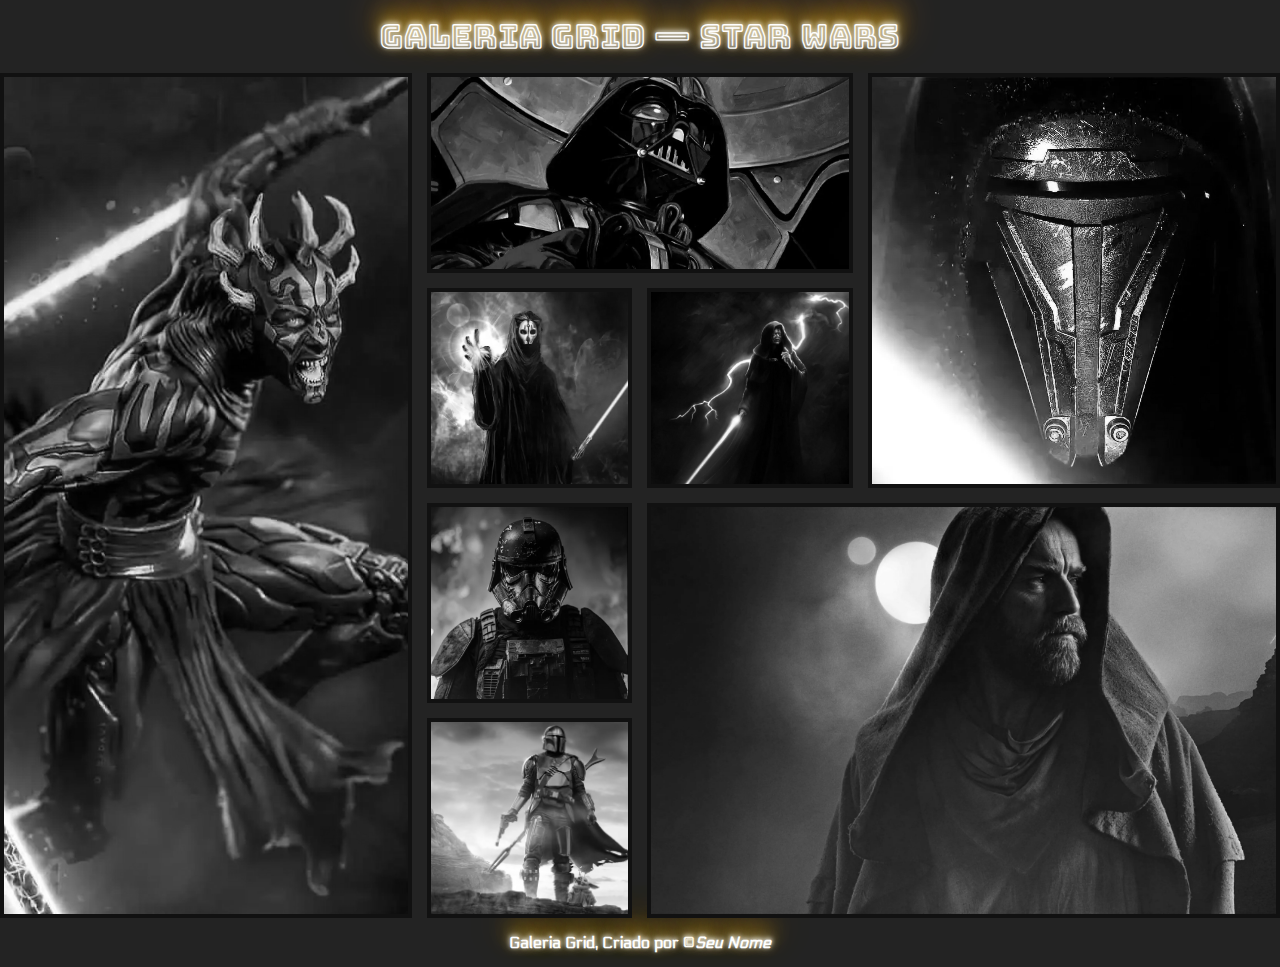
==== grid-area/grid-area.html @ adf2dcda "Initial commit" ====
<!DOCTYPE html>
<html lang="pt-br">

<head>
    <meta charset="UTF-8">
    <meta http-equiv="X-UA-Compatible" content="IE=edge">
    <meta name="viewport" content="width=device-width, initial-scale=1.0">


    <!-- Primary Meta Tags -->
    <title>Galeria Grid - Star Wars</title>
    <meta name="title" content="Galeria Grid - Star Wars" />
    <meta name="description" content="Galeria do universo Star Wars criado com Grid Area. 
Página criada para fins educacionais." />

    <!-- Open Graph / Facebook -->
    <meta property="og:type" content="website" />
    <meta property="og:url" content="Front End - Senai" />
    <meta property="og:title" content="Galeria Grid - Star Wars" />
    <meta property="og:description" content="Galeria do universo Star Wars criado com Grid Area. 
Página criada para fins educacionais." />
    <meta property="og:image" content="https://metatags.io/images/meta-tags.png" />

    <!-- Twitter -->
    <meta property="twitter:card" content="summary_large_image" />
    <meta property="twitter:url" content="Front End - Senai" />
    <meta property="twitter:title" content="Galeria Grid - Star Wars" />
    <meta property="twitter:description" content="Galeria do universo Star Wars criado com Grid Area. 
Página criada para fins educacionais." />
    <meta property="twitter:image" content="https://metatags.io/images/meta-tags.png" />

    <!-- Meta Tags Generated with https://metatags.io -->

    <title>Galeria Grid - Area</title>
    <link rel="preconnect" href="https://fonts.googleapis.com">
    <link rel="preconnect" href="https://fonts.gstatic.com" crossorigin>
    <link
        href="https://fonts.googleapis.com/css2?family=Bungee+Outline&family=Electrolize&family=Orbitron:wght@400;700;900&display=swap"
        rel="stylesheet">
    <link rel="stylesheet" href="style.css">
    <link rel="stylesheet" href="queries.css">
    <link rel="stylesheet" href="animista.css">
    <link rel="shortcut icon" href="sw-icon.png" type="image/x-icon">


</head>

<body>
    <header>
        <h1 class="text-focus-in">Galeria Grid &mdash; Star Wars</h1>
    </header>
    <main>
        <div class="container--img n1"><img src="imgs/Maul.webp" alt="Imagem da Galeria">
            <h2>Darth Maul</h2>
        </div>
        <div class="container--img n2"><img class="top-bottom" src="imgs/Vader.webp" alt="Imagem da Galeria">
            <h2>Darth Vader</h2>
        </div>
        <div class="container--img n3"><img src="imgs/Revan.webp" alt="Imagem da Galeria">
            <h2>Darth Revan</h2>
        </div>
        <div class="container--img n4"><img src="imgs/Nihilus.webp" alt="Imagem da Galeria">
            <h2>Darth Nihilus</h2>
        </div>
        <div class="container--img n5"><img src="imgs/Sidious.webp" class="top-center" alt="Imagem da Galeria">
            <h2>Darth Sidious</h2>
        </div>
        <div class="container--img n6"><img src="imgs/Elite.webp" class="top-center" alt="Imagem da Galeria">
            <h2>Stormtrooper</h2>
        </div>
        <div class="container--img n7"><img src="imgs/Mando.webp" class="top-bottom" alt="Imagem da Galeria">
            <h2>Mando</h2>
        </div>
        <div class="container--img n8"><img class="top-bottom" src="imgs/Kenobi.webp" alt="Imagem da Galeria">
            <h2>Obi Wan Kenobi</h2>
        </div>
    </main>
    <footer>Galeria Grid, Criado por &copy; <em>Seu Nome</em></footer>

</body>

</html>
---- grid-area/style.css ----
* {
    margin: 0;
    padding: 0;
    box-sizing: border-box;
}

:root {
    --glow-yellow:  0 -1px 4px #FFF, 0 -2px 10px rgb(232, 221, 169), 0 -10px 20px #ffbf00, 0 -18px 40px rgb(239, 136, 18);
    --glow-red:  0 -1px 4px #FFF, 0 -2px 10px rgb(232, 169, 169), 0 -10px 20px #eb4545, 0 -18px 40px rgb(235, 13, 13);
    --font-deco: 'Bungee Outline', cursive;
    --font-primaria: 'Electrolize', sans-serif;
    
}

body {
    background-color: #232323;
    font-family: var(--font-primaria)
}


header {
    font-family: var(--font-deco);
    letter-spacing: 1.2px;
}


header,
footer {
    text-shadow: var(--glow-yellow);
    color: #fefefe;
    padding: 15px 100px;
    display: flex;
    align-items: center;
    justify-content: center;
}

footer {
    font-weight: 700;
    font-family: var(--font-primaria);
}

main {
    display: grid;
    grid-template-columns: 2fr 1fr 1fr 2fr;
    grid-template-rows: repeat(4, 200px);
    grid-template-areas: 
    "n1 n2 n2 n3"
    "n1 n4 n5 n3"
    "n1 n6 n8 n8"
    "n1 n7 n8 n8"
    ;
    gap: 15px;
}

.n1 {
    grid-area: n1;
}
.n2 {
    grid-area: n2;
}
.n3 {
    grid-area: n3;
}
.n4 {
    grid-area: n4;
}
.n5 {
    grid-area: n5;
}
.n6 {
    grid-area: n6;
}
.n7 {
    grid-area: n7;
}
.n8 {
    grid-area: n8;
}

.top-bottom {
    object-position: top;
}

.top-center {
    object-position: 0 20%;
}
div {
    position: relative;
    /* border: 4px solid black; */
    overflow: hidden;
    border: 4px solid #111; 
}

h2 {
    visibility: hidden;
    opacity: 0;
    width: 100%;
    z-index: 999;
    text-align: center;
    position: absolute;
    font-size: 36px;
    color: #FFFFFF;
    background: #0000001f;
    backdrop-filter: blur(15px);
    text-shadow: var(--glow-red);
    bottom: 0px;
    left: 50%;
    transform: translateX(-50%);
}

img {
    height: 100%;
    width: 100%;
    filter: grayscale(100%);
    object-fit: cover;

}

div:hover>img {
    transform: scale(1.05);
    filter: grayscale(0%);
    transition: 0.8s;
}

div:hover>h2 {
    transition: all 0.4s;
    visibility: visible;
    opacity: 1;
}
---- grid-area/queries.css ----
@media  (max-width: 990px) {
    main {
        grid-template-columns: 1fr 1fr 1fr;
        grid-template-areas: 
        "n1 n2 n2"
        "n1 n3 n3"
        "n1 n3 n3"
        "n4 n5 n6"
        "n7 n8 n8"
        ;

    }
}

@media  (max-width: 640px) {
    main {
        grid-template-columns: 1fr 1fr;
        grid-template-areas: 
        "n1 n3"
        "n1 n3"
        "n2 n2"
        "n4 n5"
        "n6 n7"
        "n8 n8"
        "n8 n8"
        ;

    }
    h1 {
        font-size: 48px;
    }

}

@media  (max-width: 500px) {
    main {
        grid-template-columns: 0.75fr;
        justify-content: center;
        grid-template-areas: 
        "n1"
        "n1"
        "n2"
        "n3"
        "n4"
        "n5"
        "n6"
        "n7"
        "n8"
        ;
        grid-auto-rows: 200px;

    }
    h1 {
        font-size: 28px;
    }

}
---- grid-area/animista.css ----
/* ----------------------------------------------
 * Generated by Animista on 2023-10-2 23:24:20
 * Licensed under FreeBSD License.
 * See http://animista.net/license for more info. 
 * w: http://animista.net, t: @cssanimista
 * ---------------------------------------------- */

/**
 * ----------------------------------------
 * animation tracking-in-contract
 * ----------------------------------------
 */
 .tracking-in-contract {
	animation: tracking-in-contract 0.8s cubic-bezier(0.215, 0.610, 0.355, 1.000) both;
}

 @keyframes tracking-in-contract {
    0% {
      letter-spacing: 1em;
      opacity: 0;
    }
    40% {
      opacity: 0.6;
    }
    100% {
      letter-spacing: normal;
      opacity: 1;
    }
  }

  /* ----------------------------------------------
 * Generated by Animista on 2023-10-2 23:25:35
 * Licensed under FreeBSD License.
 * See http://animista.net/license for more info. 
 * w: http://animista.net, t: @cssanimista
 * ---------------------------------------------- */

/**
 * ----------------------------------------
 * animation text-focus-in
 * ----------------------------------------
 */
 .text-focus-in {
	animation: text-focus-in 1s cubic-bezier(0.550, 0.085, 0.680, 0.530) both;
}

@keyframes text-focus-in {
    0% {
      filter: blur(12px);
      opacity: 0;
    }
    100% {
      filter: blur(0px);
      opacity: 1;
    }
  }
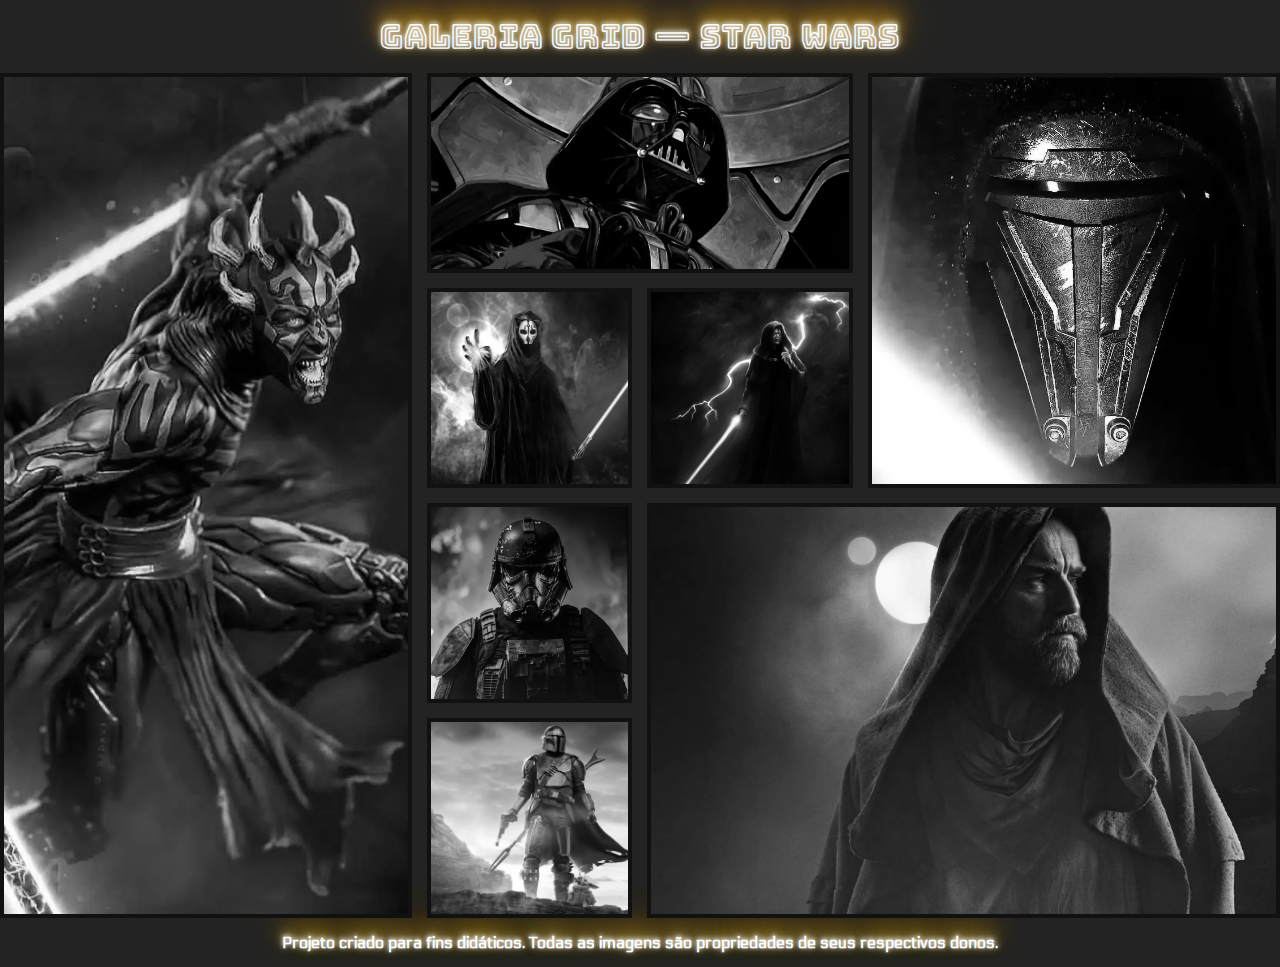
==== commit ac7d8c15: "Inserido informação de direitos autoriais" ====
--- a/grid-area/grid-area.html
+++ b/grid-area/grid-area.html
@@ -19,7 +19,7 @@
     <meta property="og:title" content="Galeria Grid - Star Wars" />
     <meta property="og:description" content="Galeria do universo Star Wars criado com Grid Area. 
 Página criada para fins educacionais." />
-    <meta property="og:image" content="https://metatags.io/images/meta-tags.png" />
+    <meta property="og:image" content="grid-area/sw-icon.png" />
 
     <!-- Twitter -->
     <meta property="twitter:card" content="summary_large_image" />
@@ -27,7 +27,7 @@
     <meta property="twitter:title" content="Galeria Grid - Star Wars" />
     <meta property="twitter:description" content="Galeria do universo Star Wars criado com Grid Area. 
 Página criada para fins educacionais." />
-    <meta property="twitter:image" content="https://metatags.io/images/meta-tags.png" />
+    <meta property="twitter:image" content="grid-area/sw-icon.png" />
 
     <!-- Meta Tags Generated with https://metatags.io -->
 
@@ -75,7 +75,7 @@
             <h2>Obi Wan Kenobi</h2>
         </div>
     </main>
-    <footer>Galeria Grid, Criado por &copy; <em>Seu Nome</em></footer>
+    <footer>Projeto criado para fins didáticos. Todas as imagens são propriedades de seus respectivos donos.</footer>
 
 </body>
 
